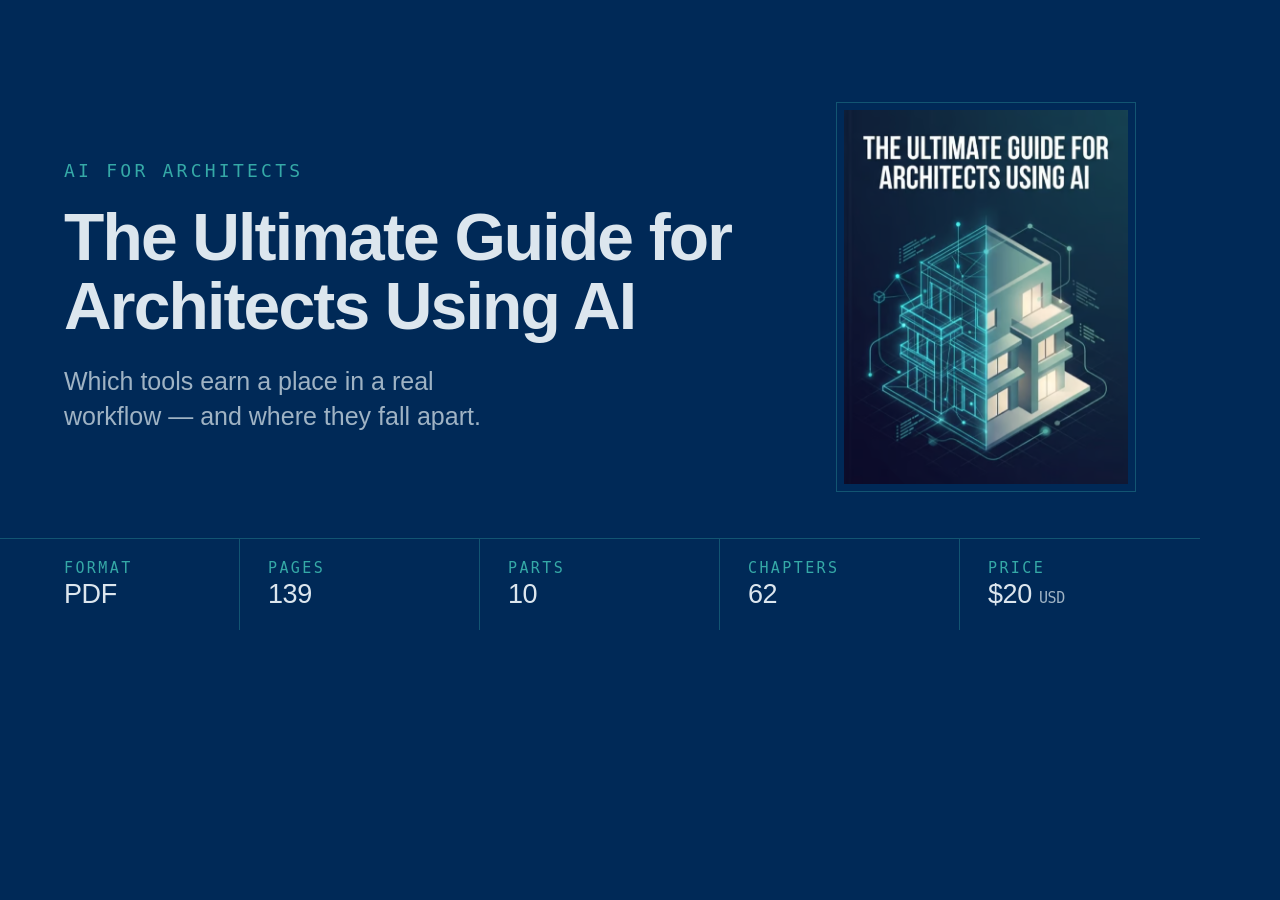
==== assets/og-image.html @ 484f8fe6 "Add SEO metadata, share image, favicon set and deployment README Metadata: - Meta description rewrit" ====
<!DOCTYPE html>
<html lang="en">
<head>
<meta charset="utf-8">
<title>Open Graph share image — 1200×630</title>
<!--
  Not part of the site. This is the source for assets/og-image.png, the image
  that appears when the page is shared on LinkedIn, Facebook, X, WhatsApp,
  Slack or Discord.

  To re-render after changing it: open this file in a browser at exactly
  1200×630 and screenshot, or use any HTML-to-image tool. Save the result
  over assets/og-image.png. Nothing else needs to change.
-->
<link rel="stylesheet" href="../css/fonts.css">
<style>
  :root {
    --navy: #002957; --navy-deep: #022C5E; --cyan: #33CBCC; --teal: #35A9A7;
    --on-navy: #DCE6EE; --on-navy-mute: #9FB3C4;
    --sans: 'Archivo', 'Helvetica Neue', Arial, sans-serif;
    --mono: 'IBM Plex Mono', ui-monospace, Menlo, Consolas, monospace;
  }
  * { box-sizing: border-box; margin: 0; }
  body { width: 1200px; height: 630px; overflow: hidden;
         background: var(--navy); color: var(--on-navy); font-family: var(--sans); }

  .sheet { width: 1200px; height: 630px; display: grid;
           grid-template-rows: 1fr auto; padding: 56px 64px 0; }
  .top { display: grid; grid-template-columns: 1fr 300px; gap: 56px; align-items: center; }

  .eyebrow { font-family: var(--mono); font-size: 18px; letter-spacing: .18em;
             text-transform: uppercase; color: var(--teal); }
  h1 { font-size: 66px; font-weight: 600; line-height: 1.04; letter-spacing: -.028em;
       margin-top: 22px; max-width: 19ch; }
  .sub { margin-top: 24px; font-size: 25px; line-height: 1.4; color: var(--on-navy-mute);
         max-width: 30ch; }

  .cover { border: 1px solid rgba(53,169,167,.34); padding: 7px; }
  .cover img { display: block; width: 100%; height: auto; }

  .block { display: grid; grid-template-columns: repeat(5, 1fr);
           border-top: 1px solid rgba(53,169,167,.34); margin: 0 -64px; }
  .cell { padding: 20px 28px; border-right: 1px solid rgba(53,169,167,.34); }
  .cell:first-child { padding-left: 64px; }
  .cell:last-child { border-right: 0; padding-right: 64px; }
  .cell dt { font-family: var(--mono); font-size: 15px; letter-spacing: .16em;
             text-transform: uppercase; color: var(--teal); }
  .cell dd { font-size: 27px; font-weight: 500; letter-spacing: -.015em; margin-top: 2px; }
  .cell dd small { font-family: var(--mono); font-size: 15px; color: var(--on-navy-mute); }
</style>
</head>
<body>
  <div class="sheet">
    <div class="top">
      <div>
        <p class="eyebrow">AI for Architects</p>
        <h1>The Ultimate Guide for Architects Using AI</h1>
        <p class="sub">Which tools earn a place in a real workflow — and where they fall apart.</p>
      </div>
      <figure class="cover"><img src="cover.png" width="593" height="780" alt=""></figure>
    </div>
    <dl class="block">
      <div class="cell"><dt>Format</dt><dd>PDF</dd></div>
      <div class="cell"><dt>Pages</dt><dd>139</dd></div>
      <div class="cell"><dt>Parts</dt><dd>10</dd></div>
      <div class="cell"><dt>Chapters</dt><dd>62</dd></div>
      <div class="cell"><dt>Price</dt><dd>$20 <small>USD</small></dd></div>
    </dl>
  </div>
</body>
</html>
---- css/fonts.css ----
/* ============================================================================
   Fonts, embedded as data URIs.

   WHY INLINE: Chrome blocks cross-origin font requests over the file://
   protocol, so linked .woff2 files silently fail when you double-click
   index.html. Embedding them keeps the page identical offline, on a local
   file, and on a server. The original .woff2 files are kept in
   /assets/fonts for reference.

   WHY font-display: optional: the font bytes are already inside this
   stylesheet, so they are ready before first paint and there is nothing to
   wait for. "swap" still repainted the h1 in a fallback face first, which
   changed its height and pushed the whole hero down (CLS 0.04). "optional"
   removes that swap.

   Archivo — headings, body, UI.        SIL Open Font License 1.1
   IBM Plex Mono — numbers and labels.  SIL Open Font License 1.1
   ========================================================================= */

@font-face {
  font-family: 'Archivo';
  src: url([data-uri]) format('woff2-variations');
  font-weight: 100 900;
  font-style: normal;
  font-display: optional;
}
@font-face {
  font-family: 'IBM Plex Mono';
  src: url([data-uri]) format('woff2');
  font-weight: 400;
  font-style: normal;
  font-display: optional;
}
@font-face {
  font-family: 'IBM Plex Mono';
  src: url([data-uri]) format('woff2');
  font-weight: 500;
  font-style: normal;
  font-display: optional;
}
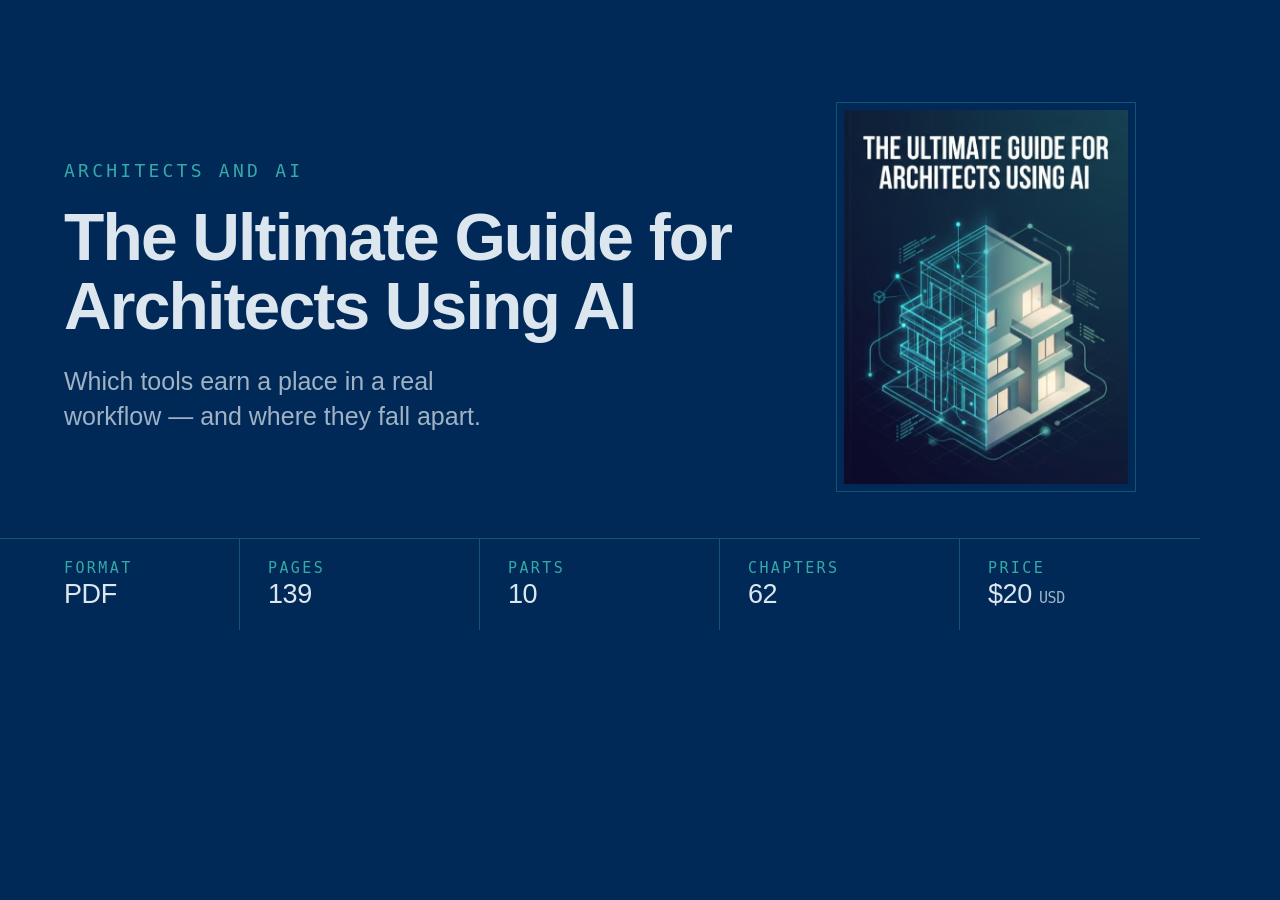
==== commit 1ef1a3f8: "Rename brand from "AI for Architects" to "Architects and AI" Updates the site name in page copy, met" ====
--- a/assets/og-image.html
+++ b/assets/og-image.html
@@ -53,7 +53,7 @@
   <div class="sheet">
     <div class="top">
       <div>
-        <p class="eyebrow">AI for Architects</p>
+        <p class="eyebrow">Architects and AI</p>
         <h1>The Ultimate Guide for Architects Using AI</h1>
         <p class="sub">Which tools earn a place in a real workflow — and where they fall apart.</p>
       </div>
